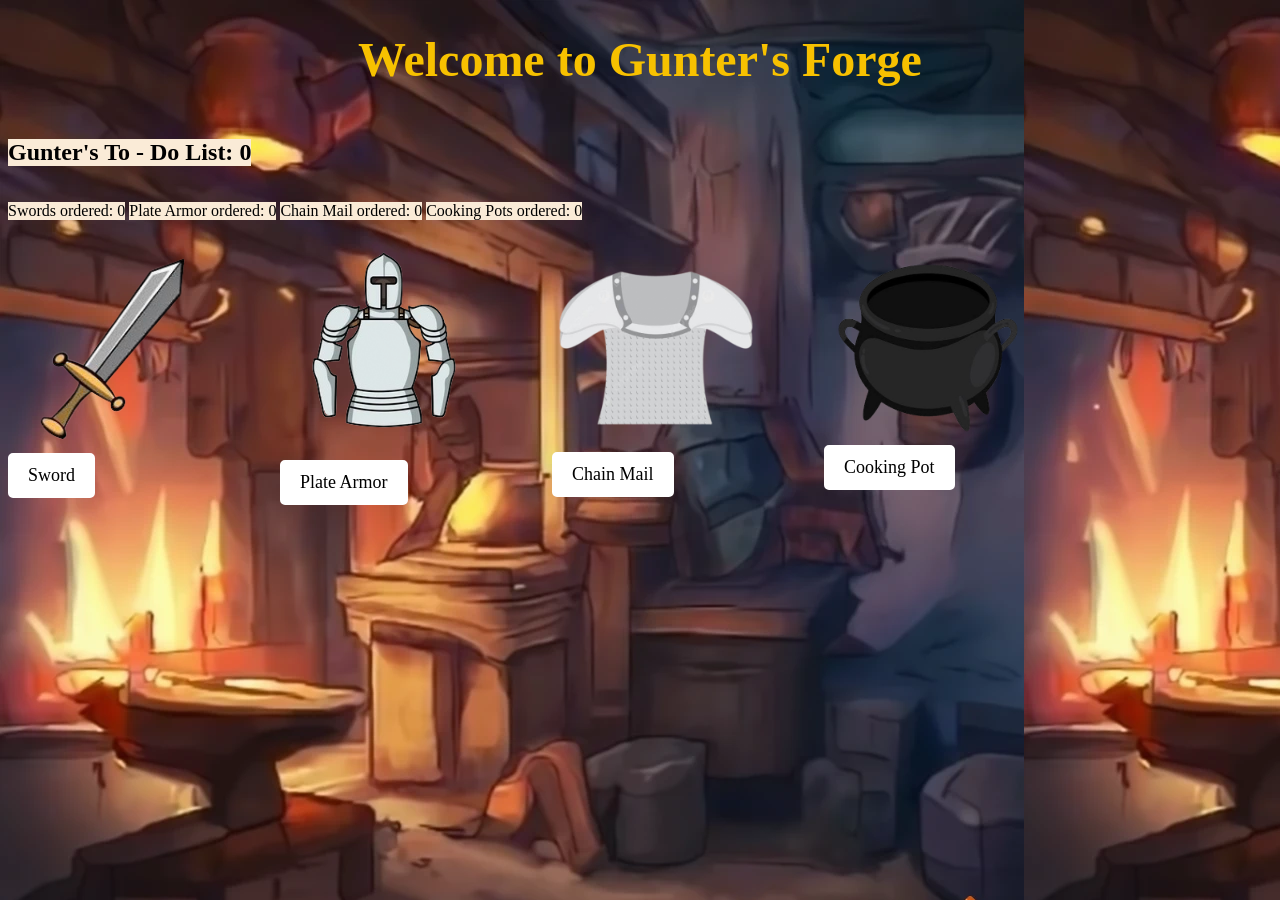
==== index.html @ ef97001e "Update index.html" ====
<!DOCTYPE html>
<!--- Hi-->
<html lang="en"> 
<head>
    <meta charset="UTf-8">
<title> Gunter's Forge</title>
<link rel="stylesheet" href="styles.css">
</head>
<body>
<!---puts the different text and titles on the page-->
    <h1> Welcome to Gunter's Forge</h1>
    <h2>Gunter's To - Do List: <span id="OrderCount">0</span></h2>
    <div class="OrderCounts">
     <p id="CouponMessage" style="display: none;">
    Huzzah traveler! Ye hath earneth a coupon for thy investment in five total of my artisan goods!
</p>
<!--creates a number that displays the count of each item ordered-->
    <p>Swords ordered: <span id="SwordCount">0</span></p>
    <p>Plate Armor ordered: <span id="PlateArmorCount">0</span></p>
    <p>Chain Mail ordered: <span id="ChainMailCount">0</span></p>
    <p>Cooking Pots ordered: <span id="CookingPotCount">0</span></p>
</div>
<!---creates a section for all the items available for purchase, and puts the png images on the page-->
    <div class="AllItems">
    <div class="SwordGroup">
    <img src="Sword.png"
    width="208">
    <button id="Sword_Purchase">Sword</button>
    </div>
    <div class="PlateArmorGroup">
    <img src="PlateArmor.png"
    width="208">
    <button id="PlateArmor_Purchase">Plate Armor</button>
    </div>
    <div class="ChainMailGroup">
    <img src="ChainMail.png"
    width="208">
    <button id="ChainMail_Purchase">Chain Mail</button>
    </div>
    <div class="CookingPotGroup">
    <img src="CookingPot.png"
    width="208">
    <button id="CookingPot_Purchase">Cooking Pot</button>
    </div>
</div>
</a>
</body>
<script>
    let orderCount = 0;

    // Keep track of each item's orders
    let swordCount = 0;
    let plateArmorCount = 0;
    let chainMailCount = 0;
    let cookingPotCount = 0;

    function updateTotalOrders() {
        orderCount++;

        document.getElementById("OrderCount").textContent = orderCount;

        // Show the coupon message when total orders reach 5
        if (orderCount === 5) {
            document.getElementById("CouponMessage").style.display = "block";

            alert("Congratulations! You've earned a coupon!");
        }
    }

    document.getElementById("Sword_Purchase").addEventListener("click", function() {
        swordCount++;
        document.getElementById("SwordCount").textContent = swordCount;
        updateTotalOrders();
    });

    document.getElementById("PlateArmor_Purchase").addEventListener("click", function() {
        plateArmorCount++;
        document.getElementById("PlateArmorCount").textContent = plateArmorCount;
        updateTotalOrders();
    });

    document.getElementById("ChainMail_Purchase").addEventListener("click", function() {
        chainMailCount++;
        document.getElementById("ChainMailCount").textContent = chainMailCount;
        updateTotalOrders();
    });

    document.getElementById("CookingPot_Purchase").addEventListener("click", function() {
        cookingPotCount++;
        document.getElementById("CookingPotCount").textContent = cookingPotCount;
        updateTotalOrders();
    });
    

</script>

</html>
---- styles.css ----
h1{
    text-align: center;
    color: rgb(247, 193, 0);
    font-size: 48px;
    font-family:fantasy;
}
body{
    background-image: url(Background.png);
}

#Sword_Purchase{
    padding: 30px;
    font-size: 42px;
    font-family: Georgia;
    background-color: rgb(247, 193, 0);
    border-color: black;
    border-radius: 999px;
}
#PlateArmor_Purchase{
    padding: 30px;
    font-size: 42px;
    font-family: Georgia;
    background-color: rgb(247, 193, 0);
    border-color: black;
    border-radius: 999px;
}
#ChainMail_Purchase{
    padding: 30px;
    font-size: 42px;
    font-family: Georgia;
    background-color: rgb(247, 193, 0);
    border-color: black;
    border-radius: 999px;
}
#CookingPot_Purchase{
    padding: 30px;
    font-size: 42px;
    font-family: Georgia;
    background-color: rgb(247, 193, 0);
    border-color: black;
    border-radius: 999px;
}

.SwordGroup img{
    display: block;
}
.SwordGroup button{
    padding: adjust;
    align-items: center;
}
.PlateArmorGroup img{
    display: block;
}
.PlateArmorGroup button{
    padding: adjust;
    align-items: center;
}
.ChainMailGroup img{
    display: block;
}
.ChainMailGroup button{
    padding: adjust;
    align-items: center;
}
.CookingPotGroup img{
    display: block;
}
.CookingPotGroup button{
    padding: adjust;
    align-items: center;
}
.AllItems{
    display:flex;
    gap: 64px;
    align-items: center;

    #Sword_Purchase,
#PlateArmor_Purchase,
#ChainMail_Purchase,
#CookingPot_Purchase {
    font-family: Georgia, serif;
    font-size: 18px;
    color: black;

    background-color: white;
    border: 2px solid white;
    border-radius: 5px;

    padding: 10px 18px;
    cursor: pointer;
}

/* Change appearance when hovering */
#Sword_Purchase:hover,
#PlateArmor_Purchase:hover,
#ChainMail_Purchase:hover,
#CookingPot_Purchase:hover {
    background-color: #eeeeee;
}
}
p{background-color:antiquewhite;
    display: inline-block;
}
h2{background-color:antiquewhite;
    display: inline-block;
    }
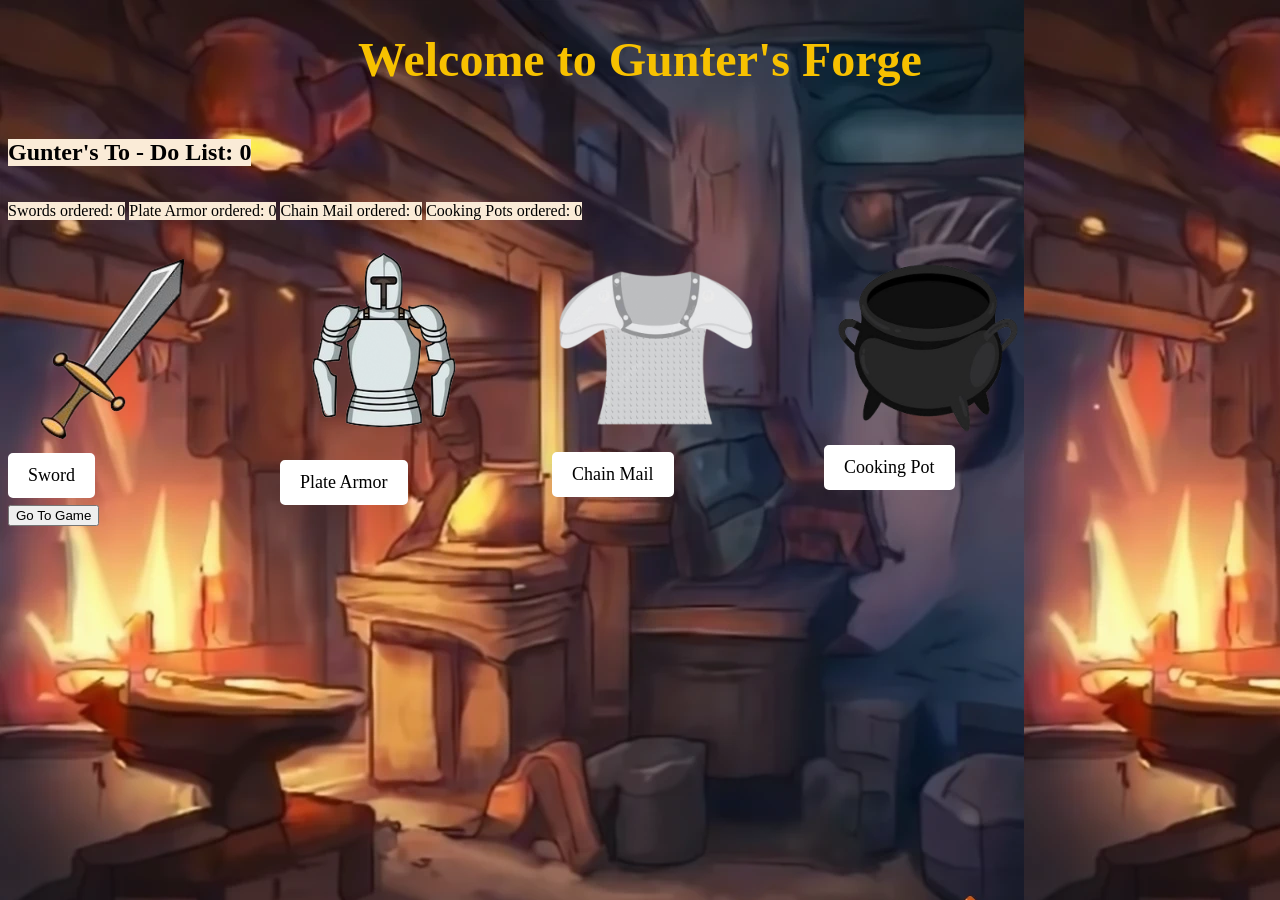
==== commit 2db9a003: "New Game Page" ====
--- a/index.html
+++ b/index.html
@@ -7,20 +7,18 @@
 <link rel="stylesheet" href="styles.css">
 </head>
 <body>
-<!---puts the different text and titles on the page-->
+    
     <h1> Welcome to Gunter's Forge</h1>
     <h2>Gunter's To - Do List: <span id="OrderCount">0</span></h2>
     <div class="OrderCounts">
      <p id="CouponMessage" style="display: none;">
     Huzzah traveler! Ye hath earneth a coupon for thy investment in five total of my artisan goods!
 </p>
-<!--creates a number that displays the count of each item ordered-->
     <p>Swords ordered: <span id="SwordCount">0</span></p>
     <p>Plate Armor ordered: <span id="PlateArmorCount">0</span></p>
     <p>Chain Mail ordered: <span id="ChainMailCount">0</span></p>
     <p>Cooking Pots ordered: <span id="CookingPotCount">0</span></p>
 </div>
-<!---creates a section for all the items available for purchase, and puts the png images on the page-->
     <div class="AllItems">
     <div class="SwordGroup">
     <img src="Sword.png"
@@ -43,9 +41,12 @@
     <button id="CookingPot_Purchase">Cooking Pot</button>
     </div>
 </div>
+<a href="Game.html">
+<button id="Game"> Go To Game</button>
 </a>
 </body>
 <script>
+    // keep track of total orders on Gunter's ToDo List
     let orderCount = 0;
 
     // Keep track of each item's orders
@@ -57,22 +58,25 @@
     function updateTotalOrders() {
         orderCount++;
 
-        document.getElementById("OrderCount").textContent = orderCount;
+        document.getElementById("OrderCount").textContent = orderCount; // gets the element order
+        // count from html, the adds the text from
+        // the omg youll gen never believe but it assigns the text to the variable ordercount
 
         // Show the coupon message when total orders reach 5
         if (orderCount === 5) {
             document.getElementById("CouponMessage").style.display = "block";
 
-            alert("Congratulations! You've earned a coupon!");
+            alert(" Huzzah traveler! Ye hath earneth a coupon for thy investment in five total of my artisan goods!");
         }
     }
 
     document.getElementById("Sword_Purchase").addEventListener("click", function() {
-        swordCount++;
+        swordCount++; //*addEventListener tells the function to update the element each
+        //time the sword button is clicked 
         document.getElementById("SwordCount").textContent = swordCount;
-        updateTotalOrders();
+        updateTotalOrders();//updates total orders at the end 
     });
-
+// the we rinse and repeat with all the other items up for code
     document.getElementById("PlateArmor_Purchase").addEventListener("click", function() {
         plateArmorCount++;
         document.getElementById("PlateArmorCount").textContent = plateArmorCount;
--- a/styles.css
+++ b/styles.css
@@ -1,53 +1,26 @@
+/*This modifies the h1(header 1)*/
 h1{
-    text-align: center;
-    color: rgb(247, 193, 0);
-    font-size: 48px;
-    font-family:fantasy;
+    text-align: center; /* Puts in center */
+    color: rgb(247, 193, 0); /*sets color */
+    font-size: 48px; /*sets size*/
+    font-family:fantasy;/* sets font*/
 }
+/*This modifies the body(the whole website)*/
 body{
-    background-image: url(Background.png);
+    background-image: url(Background.png); /*sets background image for webstie*/
 }
+/* This modifes sword purchase button */
 
-#Sword_Purchase{
-    padding: 30px;
-    font-size: 42px;
-    font-family: Georgia;
-    background-color: rgb(247, 193, 0);
-    border-color: black;
-    border-radius: 999px;
-}
-#PlateArmor_Purchase{
-    padding: 30px;
-    font-size: 42px;
-    font-family: Georgia;
-    background-color: rgb(247, 193, 0);
-    border-color: black;
-    border-radius: 999px;
-}
-#ChainMail_Purchase{
-    padding: 30px;
-    font-size: 42px;
-    font-family: Georgia;
-    background-color: rgb(247, 193, 0);
-    border-color: black;
-    border-radius: 999px;
-}
-#CookingPot_Purchase{
-    padding: 30px;
-    font-size: 42px;
-    font-family: Georgia;
-    background-color: rgb(247, 193, 0);
-    border-color: black;
-    border-radius: 999px;
-}
 
+/* This modifies the sword image*/
 .SwordGroup img{
-    display: block;
+    display: block; /* makes the sword next item indent (which is the sword button)*/
 }
 .SwordGroup button{
-    padding: adjust;
-    align-items: center;
+    padding: adjust; /* adjusts how tall the button is automatically*/
+    align-items: center; /* aligns it with image*/
 }
+/*code above for sword are repeeated for plate amror, chain mail, and cooking pot*/
 .PlateArmorGroup img{
     display: block;
 }
@@ -69,25 +42,26 @@
     padding: adjust;
     align-items: center;
 }
+/*This edits all the pictures and buttons*/
 .AllItems{
-    display:flex;
-    gap: 64px;
-    align-items: center;
-
+    display:flex; /* makes them span horizontally across screen*/
+    gap: 64px; /* puts 64 px in between each item*/
+    align-items: center; /*aligns with center*/
+/* edits all buttons*/
     #Sword_Purchase,
 #PlateArmor_Purchase,
 #ChainMail_Purchase,
 #CookingPot_Purchase {
-    font-family: Georgia, serif;
-    font-size: 18px;
-    color: black;
+    font-family: Georgia, serif; /* text font*/
+    font-size: 18px;/* text size*/
+    color: black; /*text color*/
 
-    background-color: white;
-    border: 2px solid white;
-    border-radius: 5px;
+    background-color: white;/*sets background color*/
+    border: 2px solid white;/*sets border color*/
+    border-radius: 5px;/*sets border size*/
 
-    padding: 10px 18px;
-    cursor: pointer;
+    padding: 10px 18px;/* sets height and width of button*/
+    cursor: pointer; /*changes cursor shape when on button*/
 }
 
 /* Change appearance when hovering */
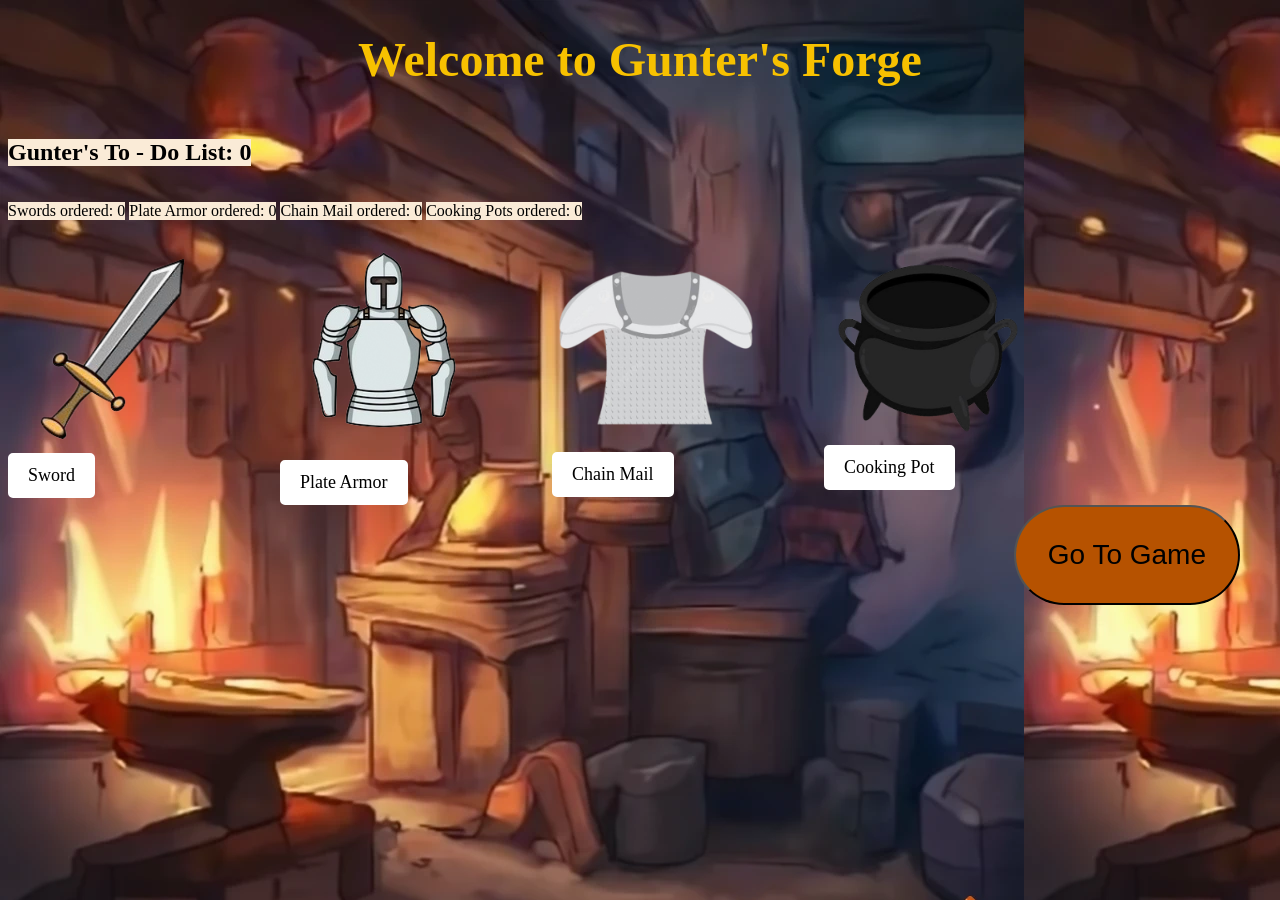
==== commit 41d37a62: "Small tweaks" ====
--- a/index.html
+++ b/index.html
@@ -41,9 +41,11 @@
     <button id="CookingPot_Purchase">Cooking Pot</button>
     </div>
 </div>
+<div class="gotogame">
 <a href="Game.html">
 <button id="Game"> Go To Game</button>
 </a>
+</div>
 </body>
 <script>
     // keep track of total orders on Gunter's ToDo List
@@ -94,8 +96,7 @@
         document.getElementById("CookingPotCount").textContent = cookingPotCount;
         updateTotalOrders();
     });
-    
+    // The previous code was developed by author and ai language model and reviewed and edited by the author. 
 
 </script>
-
 </html>
--- a/styles.css
+++ b/styles.css
@@ -78,4 +78,19 @@
 h2{background-color:antiquewhite;
     display: inline-block;
     }
+.gotogame {
+    position: relative; /* had clarifications from gemini on how to push button to right*/
+    width: 100%;        /* had clarifications from gemini on how to push button to right*/
+    height: 100px;     /* had clarifications from gemini on how to push button to right*/
+}
+
+
+.gotogame button {
+    position: absolute; /* had clarifications from gemini on how to push button to right*/
+    right: 32px;       /* had clarifications from gemini on how to push button to right*/
+    padding: 32px;
+    font-size: 28px;
+    border-radius: 999px;
+    background-color: rgb(182, 82, 0);
+}
     
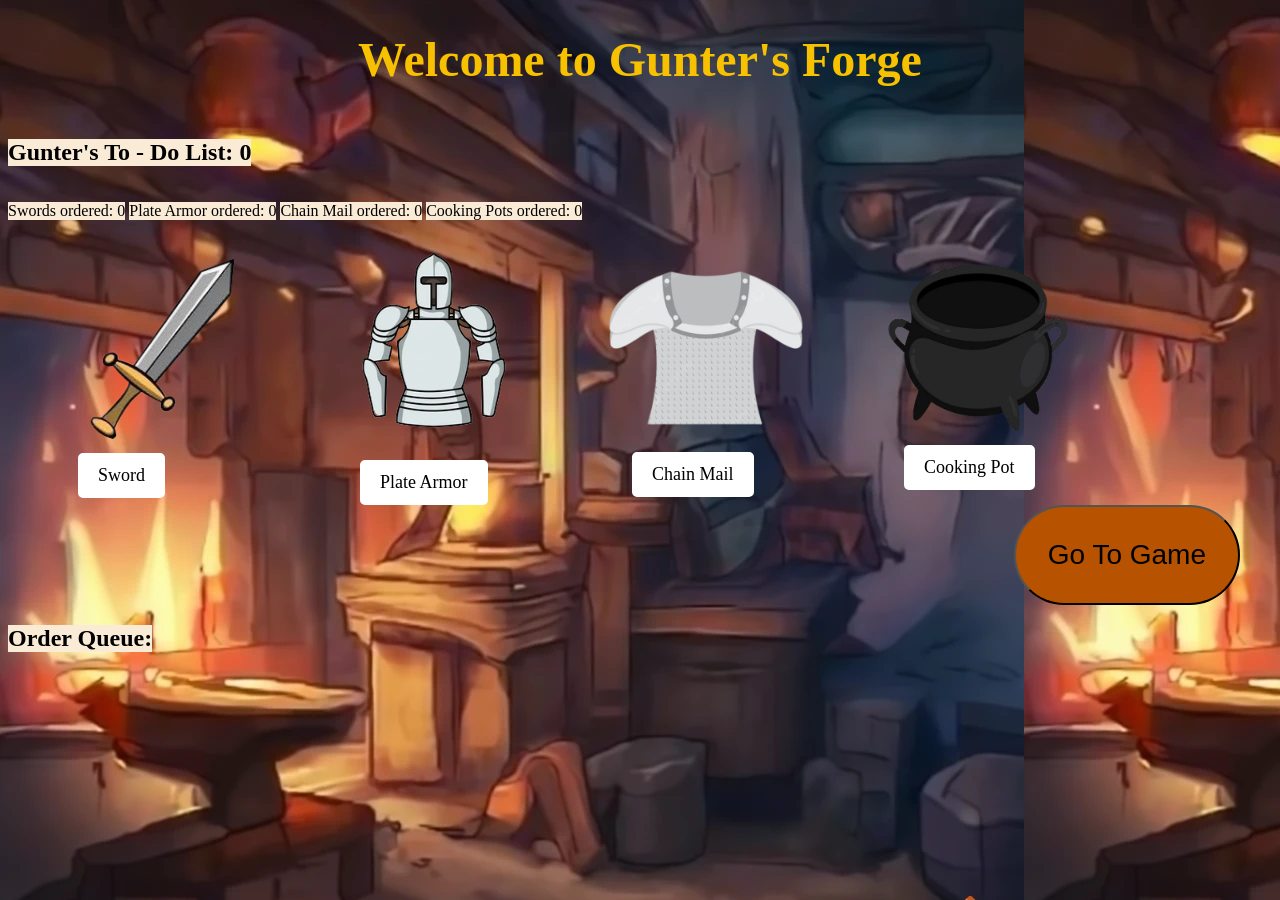
==== commit 31d68295: "Update index.html" ====
--- a/index.html
+++ b/index.html
@@ -46,7 +46,11 @@
 <button id="Game"> Go To Game</button>
 </a>
 </div>
-</body>
+<div class="OrderQueue">
+    <h2> Order Queue: </h2>
+    <ol id="queue-list"></ol>
+</div>
+
 <script>
     // keep track of total orders on Gunter's ToDo List
     let orderCount = 0;
@@ -99,4 +103,7 @@
     // The previous code was developed by author and ai language model and reviewed and edited by the author. 
 
 </script>
+    <!-- loads the order/queue logic from script.js (must load after the inline script above) -->
+    <script src="script.js"></script>
+</body>
 </html>
--- a/styles.css
+++ b/styles.css
@@ -15,10 +15,12 @@
 /* This modifies the sword image*/
 .SwordGroup img{
     display: block; /* makes the sword next item indent (which is the sword button)*/
+    margin-left: 50px;
 }
 .SwordGroup button{
     padding: adjust; /* adjusts how tall the button is automatically*/
     align-items: center; /* aligns it with image*/
+    margin-left: 70px; /* centers the button*/
 }
 /*code above for sword are repeeated for plate amror, chain mail, and cooking pot*/
 .PlateArmorGroup img{
@@ -27,6 +29,8 @@
 .PlateArmorGroup button{
     padding: adjust;
     align-items: center;
+    margin-left: 30px;
+
 }
 .ChainMailGroup img{
     display: block;
@@ -34,6 +38,7 @@
 .ChainMailGroup button{
     padding: adjust;
     align-items: center;
+    margin-left: 30px;
 }
 .CookingPotGroup img{
     display: block;
@@ -41,6 +46,7 @@
 .CookingPotGroup button{
     padding: adjust;
     align-items: center;
+    margin-left: 30px;
 }
 /*This edits all the pictures and buttons*/
 .AllItems{
@@ -93,4 +99,3 @@
     border-radius: 999px;
     background-color: rgb(182, 82, 0);
 }
-    
